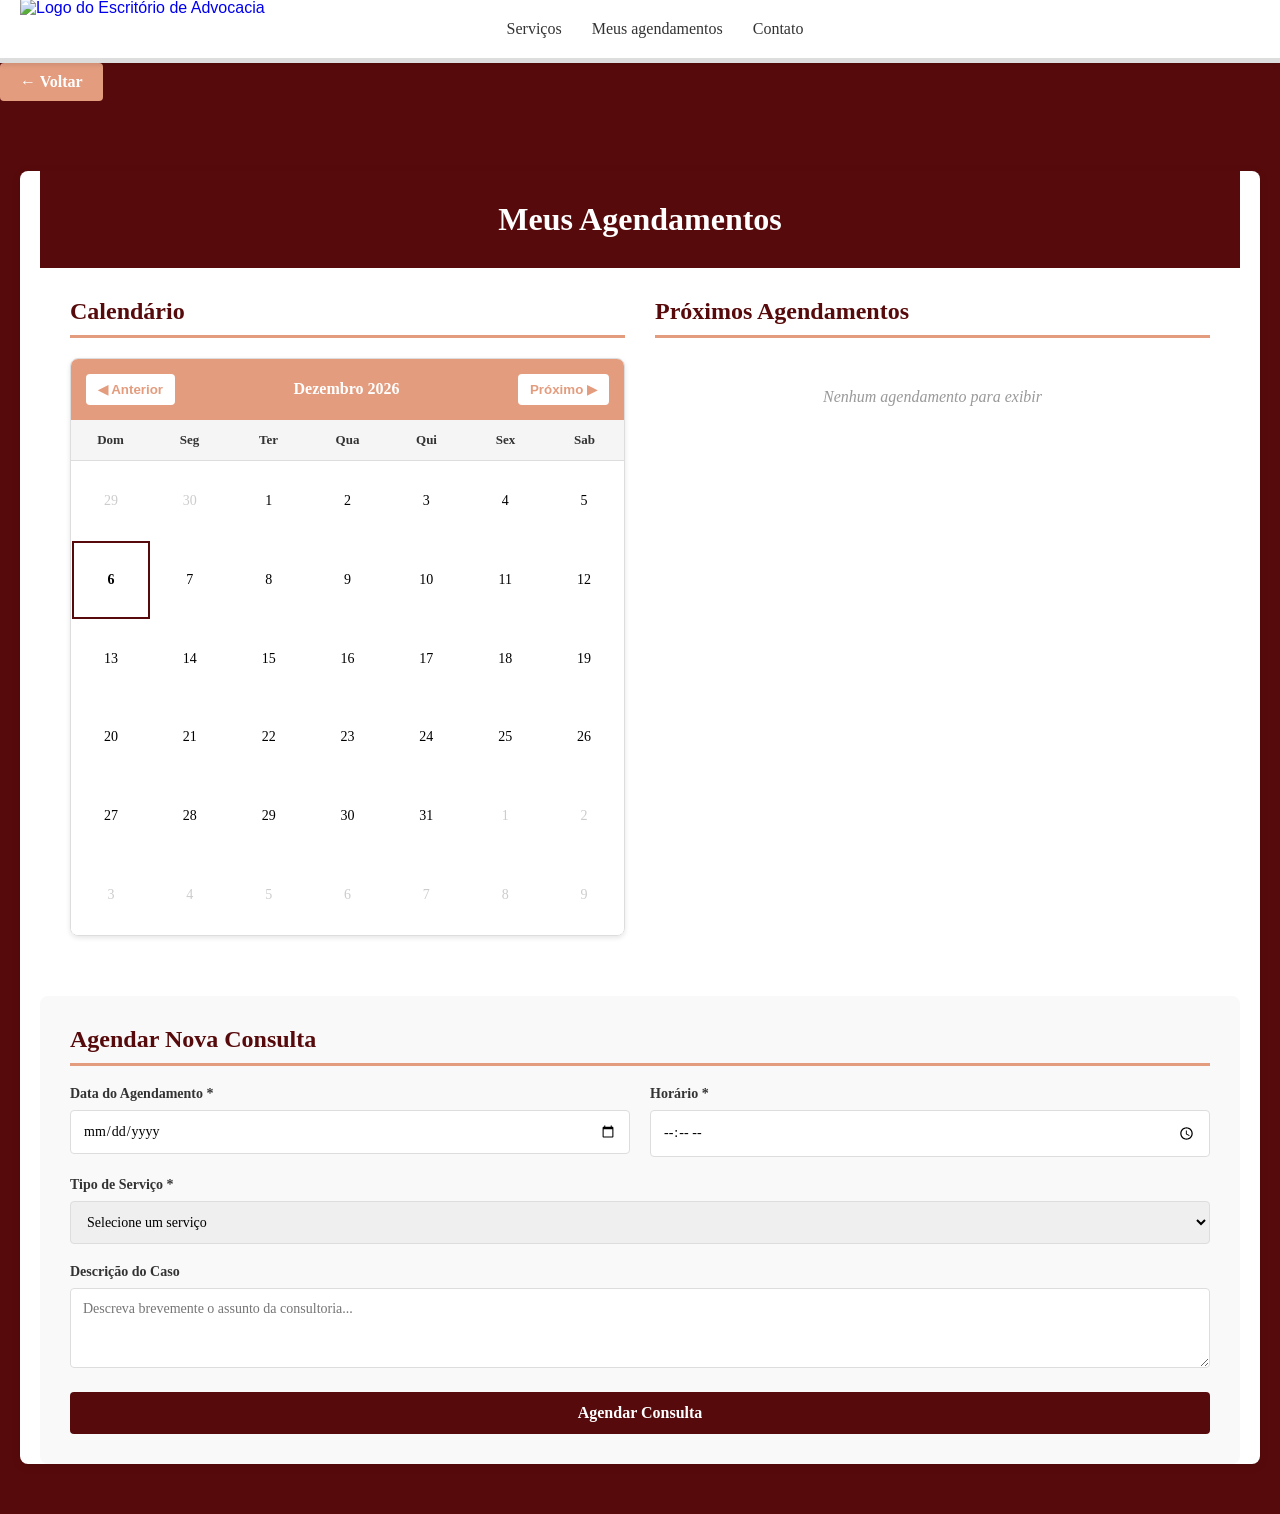
==== Front-end/Pag_Agendamento.html @ 37e8faf8 "agendamentos" ====
<!DOCTYPE html>
<html lang="pt-BR">
<head>
    <meta charset="UTF-8">
    <meta name="viewport" content="width=device-width, initial-scale=1.0">
    <title>Meus Agendamentos</title>
    <link rel="stylesheet" href="Style.css" />
</head>
<body>
    <header>
        <a href="Pag_Inicial.html" class="logo-link"><img class="logo" src="logo.png" alt="Logo do Escritório de Advocacia"></a>
        <nav>
            <ul>
                <li><a href="Pag_Inicial.html">Serviços</a></li>
                <li><a href="Pag_Agendamento.html">Meus agendamentos</a></li>
                <li><a href="agendar.html">Contato</a></li>
            </ul>
        </nav>
    </header>

    <a href="Pag_Inicial.html" class="btn-back">← Voltar</a>

    <div class="appointments-container">
        <div class="appointments-header">
            <h1>Meus Agendamentos</h1>
        </div>

        <div class="appointments-content">
            <!-- Calendar Section -->
            <div class="calendar-section">
                <h2>Calendário</h2>
                <div class="calendar">
                    <div class="calendar-header">
                        <button id="prevMonth">◀ Anterior</button>
                        <span id="monthYear"></span>
                        <button id="nextMonth">Próximo ▶</button>
                    </div>
                    <div class="calendar-weekdays">
                        <div class="calendar-weekday">Dom</div>
                        <div class="calendar-weekday">Seg</div>
                        <div class="calendar-weekday">Ter</div>
                        <div class="calendar-weekday">Qua</div>
                        <div class="calendar-weekday">Qui</div>
                        <div class="calendar-weekday">Sex</div>
                        <div class="calendar-weekday">Sab</div>
                    </div>
                    <div class="calendar-days" id="calendarDays"></div>
                </div>
            </div>

            <!-- Appointments List Section -->
            <div class="appointments-list-section">
                <h2>Próximos Agendamentos</h2>
                <div class="appointments-list" id="appointmentsList">
                    <div class="no-appointments">Nenhum agendamento para exibir</div>
                </div>
            </div>
        </div>

        <!-- New Appointment Section -->
        <div class="booking-section">
            <h2>Agendar Nova Consulta</h2>
            <form id="bookingForm">
                <div class="form-row">
                    <div class="form-group">
                        <label for="appointmentDate">Data do Agendamento *</label>
                        <input type="date" id="appointmentDate" name="appointmentDate" required>
                    </div>
                    <div class="form-group">
                        <label for="appointmentTime">Horário *</label>
                        <input type="time" id="appointmentTime" name="appointmentTime" required>
                    </div>
                </div>

                <div class="form-group">
                    <label for="appointmentService">Tipo de Serviço *</label>
                    <select id="appointmentService" name="appointmentService" required>
                        <option value="">Selecione um serviço</option>
                        <option value="Consultoria Jurídica">Consultoria Jurídica</option>
                        <option value="Direito Civil">Direito Civil</option>
                        <option value="Direito Trabalhista">Direito Trabalhista</option>
                        <option value="Direito Penal">Direito Penal</option>
                        <option value="Direito Administrativo">Direito Administrativo</option>
                        <option value="Análise de Contratos">Análise de Contratos</option>
                    </select>
                </div>

                <div class="form-group">
                    <label for="appointmentDescription">Descrição do Caso</label>
                    <textarea id="appointmentDescription" name="appointmentDescription" placeholder="Descreva brevemente o assunto da consultoria..."></textarea>
                </div>

                <button type="submit" class="btn-primary">Agendar Consulta</button>
            </form>
        </div>
    </div>

    <script src="appointments.js"></script>
</body>
---- Front-end/Style.css ----
body{
    font-family: Arial, sans-serif;
    background-color: #570A0B;
    margin: 0;
    padding: 0;
}

header {
    background-color: white;
    padding: 20px;
    box-shadow: 0 2px 5px rgba(0, 0, 0, 0.1);
    display: flex;
    justify-content: center;
    align-items: center;
    border-bottom: 5px solid #ddd;
    gap: 30px;
    position: relative;
}

header img.logo {
    height: 60px;
    width: auto;
    margin: 0;
    object-fit: contain;
    flex-shrink: 0;
    position: absolute;
    left: 20px;
}

.logo-link {
    cursor: pointer;
    display: flex;
    align-items: center;
    text-decoration: none;
}

nav ul {
    list-style: none;
    margin: 0;
    padding: 0;
    display: flex;
    gap: 30px;
}

nav a {
    text-decoration: none;
    color: #333;
    justify-content: center;
    font-weight: 500;
    font-size: 16px;
    font-family: 'Roboto Serif', serif;
    font-style: bold;
    transition: color 0.3s ease;
}

nav a:hover {
    color: #E39C7E;
}

h1 {
    color: white;
    font-family: 'Roboto', serif;
    justify-content: center;
    text-align: center;
    margin-top: 50px;
}

p {
    color: white;
    font-family: 'Roboto', serif;
    justify-content: center;
    text-align: center;
    margin-top: 5px;
    font-size: 15px;
}

.container {
    padding: 0 20px;
    width: 100%;
    max-width: 1000px;
    margin: 0 auto;
    box-sizing: border-box;
}

img.perfil {
    float: left;
    margin: 5px;
    width: 35%;
    max-width: 350px;
    height: auto;
    margin-top: 60px;
    margin-right: 20px;
}

h4 {
    color: white;
    font-family: 'Roboto', serif;
    text-align: left;
    margin-top: 72px;
    margin-left: 5px;
    font-size: 15px;
    overflow: hidden;
}

.reviews {
    background-color: #fff;
    padding: 60px 20px;
    text-align: center;
    margin-top: 100px;
    clear: both;
}

.reviews h2 {
    color: #570A0B;
    font-family: 'Roboto', serif;
    font-size: 32px;
    margin-bottom: 40px;
}

.review-container {
    display: flex;
    justify-content: center;
    gap: 30px;
    flex-wrap: wrap;
    max-width: 1200px;
    margin: 0 auto;
}

.review-card {
    background-color: #f5f5f5;
    border-left: 5px solid #E39C7E;
    padding: 20px;
    max-width: 300px;
    box-shadow: 0 2px 8px rgba(0, 0, 0, 0.1);
    text-align: left;
}

.review-text {
    color: #333;
    font-family: 'Roboto', serif;
    font-size: 14px;
    margin: 0 0 15px 0;
    font-style: italic;
}

.review-author {
    color: #570A0B;
    font-family: 'Roboto', serif;
    font-weight: bold;
    font-size: 13px;
    margin: 0;
}

/* Appointments Page Styles */
.appointments-container {
    max-width: 1200px;
    margin: 50px auto;
    padding: 0 20px;
    background-color: white;
    border-radius: 8px;
    box-shadow: 0 2px 10px rgba(0, 0, 0, 0.1);
    overflow: hidden;
}

.appointments-header {
    background-color: #570A0B;
    color: white;
    padding: 30px;
    text-align: center;
}

.appointments-header h1 {
    margin: 0;
    color: white;
    font-size: 32px;
}

.appointments-content {
    display: flex;
    flex-wrap: wrap;
    gap: 30px;
    padding: 30px;
}

.calendar-section {
    flex: 1;
    min-width: 300px;
}

.appointments-list-section {
    flex: 1;
    min-width: 300px;
}

.calendar-section h2,
.appointments-list-section h2 {
    color: #570A0B;
    font-family: 'Roboto', serif;
    margin-top: 0;
    border-bottom: 3px solid #E39C7E;
    padding-bottom: 10px;
}

/* Calendar Styles */
.calendar {
    border: 1px solid #ddd;
    border-radius: 8px;
    overflow: hidden;
    box-shadow: 0 2px 5px rgba(0, 0, 0, 0.1);
}

.calendar-header {
    display: flex;
    justify-content: space-between;
    align-items: center;
    background-color: #E39C7E;
    color: white;
    padding: 15px;
    font-family: 'Roboto', serif;
    font-weight: bold;
}

.calendar-header button {
    background-color: white;
    color: #E39C7E;
    border: none;
    padding: 8px 12px;
    border-radius: 4px;
    cursor: pointer;
    font-weight: bold;
    transition: background-color 0.3s ease;
}

.calendar-header button:hover {
    background-color: #f0f0f0;
}

.calendar-weekdays {
    display: grid;
    grid-template-columns: repeat(7, 1fr);
    background-color: #f5f5f5;
    border-bottom: 1px solid #ddd;
}

.calendar-weekday {
    padding: 12px 5px;
    text-align: center;
    font-weight: bold;
    color: #333;
    font-size: 13px;
    font-family: 'Roboto', serif;
}

.calendar-days {
    display: grid;
    grid-template-columns: repeat(7, 1fr);
    gap: 1px;
    background-color: #ddd;
    padding: 1px;
    background-color: #fff;
}

.calendar-day {
    aspect-ratio: 1;
    padding: 8px;
    text-align: center;
    background-color: white;
    cursor: pointer;
    transition: all 0.3s ease;
    font-family: 'Roboto', serif;
    display: flex;
    align-items: center;
    justify-content: center;
    font-size: 14px;
}

.calendar-day:hover {
    background-color: #f0f0f0;
}

.calendar-day.other-month {
    color: #ccc;
}

.calendar-day.selected {
    background-color: #E39C7E;
    color: white;
    font-weight: bold;
}

.calendar-day.today {
    border: 2px solid #570A0B;
    font-weight: bold;
}

.calendar-day.has-appointment {
    background-color: #e8f4f8;
    border-bottom: 3px solid #570A0B;
}

/* Appointments List */
.appointments-list {
    max-height: 500px;
    overflow-y: auto;
}

.appointment-card {
    background-color: #f9f9f9;
    border-left: 4px solid #E39C7E;
    padding: 15px;
    margin-bottom: 15px;
    border-radius: 4px;
    box-shadow: 0 2px 4px rgba(0, 0, 0, 0.05);
}

.appointment-card.upcoming {
    border-left-color: #570A0B;
}

.appointment-date {
    color: #570A0B;
    font-weight: bold;
    font-size: 14px;
    margin-bottom: 5px;
    font-family: 'Roboto', serif;
}

.appointment-time {
    color: #666;
    font-size: 13px;
    margin-bottom: 8px;
    font-family: 'Roboto', serif;
}

.appointment-description {
    color: #333;
    font-size: 13px;
    margin-bottom: 10px;
    font-family: 'Roboto', serif;
}

.appointment-actions {
    display: flex;
    gap: 10px;
}

.btn-small {
    padding: 6px 12px;
    font-size: 12px;
    border: none;
    border-radius: 4px;
    cursor: pointer;
    transition: all 0.3s ease;
    font-family: 'Roboto', serif;
    font-weight: bold;
}

.btn-delete {
    background-color: #e74c3c;
    color: white;
}

.btn-delete:hover {
    background-color: #c0392b;
}

.btn-edit {
    background-color: #3498db;
    color: white;
}

.btn-edit:hover {
    background-color: #2980b9;
}

.no-appointments {
    text-align: center;
    color: #999;
    padding: 30px;
    font-style: italic;
    font-family: 'Roboto', serif;
}

/* New Appointment Form */
.booking-section {
    background-color: #f9f9f9;
    padding: 30px;
    border-radius: 8px;
    margin-top: 30px;
}

.booking-section h2 {
    color: #570A0B;
    font-family: 'Roboto', serif;
    margin-top: 0;
    border-bottom: 3px solid #E39C7E;
    padding-bottom: 10px;
}

.form-group {
    margin-bottom: 20px;
}

.form-group label {
    display: block;
    margin-bottom: 8px;
    color: #333;
    font-weight: bold;
    font-family: 'Roboto', serif;
    font-size: 14px;
}

.form-group input,
.form-group textarea,
.form-group select {
    width: 100%;
    padding: 12px;
    border: 1px solid #ddd;
    border-radius: 4px;
    font-family: 'Roboto', serif;
    font-size: 14px;
    box-sizing: border-box;
    transition: border-color 0.3s ease;
}

.form-group input:focus,
.form-group textarea:focus,
.form-group select:focus {
    outline: none;
    border-color: #E39C7E;
    box-shadow: 0 0 5px rgba(227, 156, 126, 0.3);
}

.form-group textarea {
    resize: vertical;
    min-height: 80px;
}

.form-row {
    display: flex;
    gap: 20px;
}

.form-row .form-group {
    flex: 1;
}

.btn-primary {
    background-color: #570A0B;
    color: white;
    padding: 12px 30px;
    border: none;
    border-radius: 4px;
    cursor: pointer;
    font-weight: bold;
    font-size: 16px;
    font-family: 'Roboto', serif;
    transition: background-color 0.3s ease;
    width: 100%;
}

.btn-primary:hover {
    background-color: #3a0607;
}

.btn-back {
    display: inline-block;
    margin-bottom: 20px;
    padding: 10px 20px;
    background-color: #E39C7E;
    color: white;
    text-decoration: none;
    border-radius: 4px;
    font-family: 'Roboto', serif;
    font-weight: bold;
    transition: background-color 0.3s ease;
}

.btn-back:hover {
    background-color: #d68a6e;
}

@media (max-width: 768px) {
    .appointments-content {
        flex-direction: column;
    }
    
    .form-row {
        flex-direction: column;
        gap: 0;
    }
    
    .appointments-container {
        margin: 20px auto;
    }
}
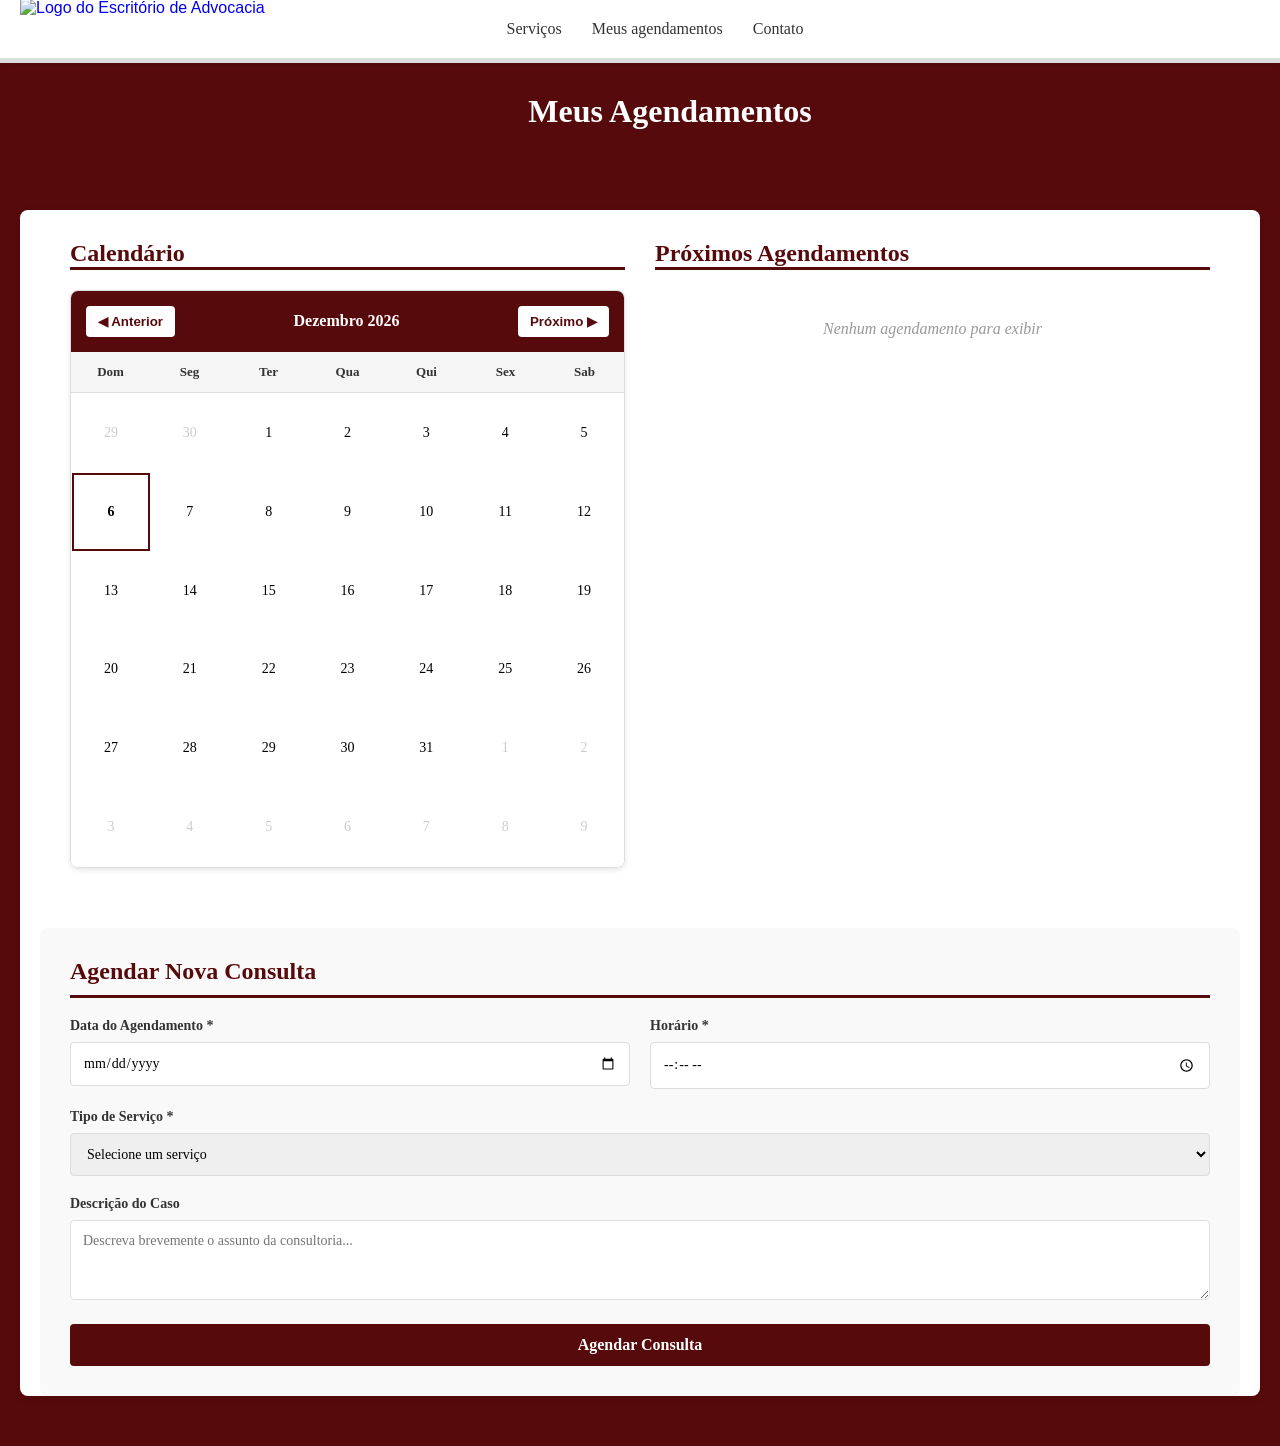
==== commit 3f59bedb: "header fix" ====
--- a/Front-end/Pag_Agendamento.html
+++ b/Front-end/Pag_Agendamento.html
@@ -18,13 +18,11 @@
         </nav>
     </header>
 
-    <a href="Pag_Inicial.html" class="btn-back">← Voltar</a>
+    <div class="appointments-header">
+        <h1>Meus Agendamentos</h1>
+    </div>
 
     <div class="appointments-container">
-        <div class="appointments-header">
-            <h1>Meus Agendamentos</h1>
-        </div>
-
         <div class="appointments-content">
             <!-- Calendar Section -->
             <div class="calendar-section">
--- a/Front-end/Style.css
+++ b/Front-end/Style.css
@@ -167,6 +167,7 @@
     color: white;
     padding: 30px;
     text-align: center;
+    width: 100%;
 }
 
 .appointments-header h1 {
@@ -197,8 +198,8 @@
     color: #570A0B;
     font-family: 'Roboto', serif;
     margin-top: 0;
-    border-bottom: 3px solid #E39C7E;
-    padding-bottom: 10px;
+    border-bottom: 3px solid #570A0B;
+    padding-bottom: px;
 }
 
 /* Calendar Styles */
@@ -213,16 +214,15 @@
     display: flex;
     justify-content: space-between;
     align-items: center;
-    background-color: #E39C7E;
+    background-color: #570A0B;
     color: white;
     padding: 15px;
     font-family: 'Roboto', serif;
     font-weight: bold;
 }
-
 .calendar-header button {
     background-color: white;
-    color: #E39C7E;
+    color: #570A0B;
     border: none;
     padding: 8px 12px;
     border-radius: 4px;
@@ -283,7 +283,7 @@
 }
 
 .calendar-day.selected {
-    background-color: #E39C7E;
+    background-color: #570A0B;
     color: white;
     font-weight: bold;
 }
@@ -306,7 +306,7 @@
 
 .appointment-card {
     background-color: #f9f9f9;
-    border-left: 4px solid #E39C7E;
+    border-left: 4px solid #570A0B;
     padding: 15px;
     margin-bottom: 15px;
     border-radius: 4px;
@@ -393,7 +393,7 @@
     color: #570A0B;
     font-family: 'Roboto', serif;
     margin-top: 0;
-    border-bottom: 3px solid #E39C7E;
+    border-bottom: 3px solid #570A0B;
     padding-bottom: 10px;
 }
 
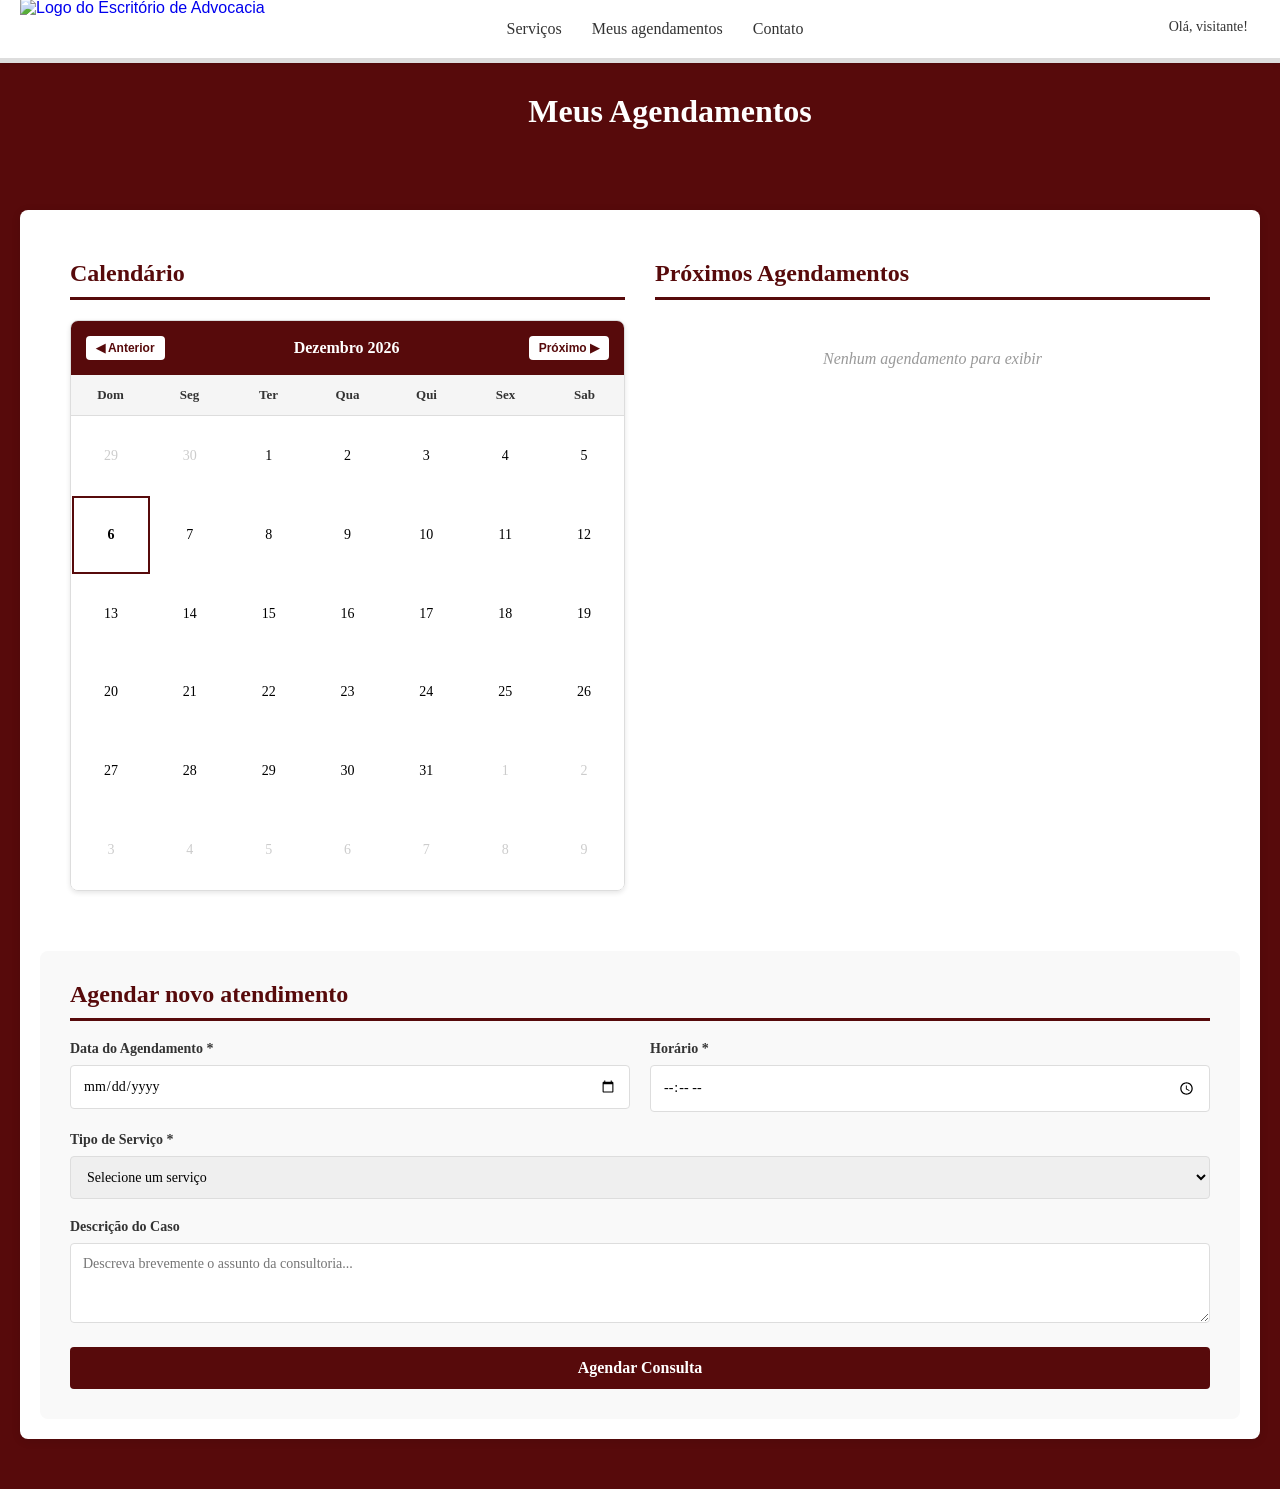
==== commit 3fddda77: "cadastro" ====
--- a/Front-end/Pag_Agendamento.html
+++ b/Front-end/Pag_Agendamento.html
@@ -7,6 +7,7 @@
     <link rel="stylesheet" href="Style.css" />
 </head>
 <body>
+    <script src="login.js"></script>
     <header>
         <a href="Pag_Inicial.html" class="logo-link"><img class="logo" src="logo.png" alt="Logo do Escritório de Advocacia"></a>
         <nav>
@@ -16,6 +17,13 @@
                 <li><a href="agendar.html">Contato</a></li>
             </ul>
         </nav>
+        <div class="user-section">
+            <a href="Pag_Login.html" id="userGreeting" class="user-greeting">Olá, visitante!</a>
+            <div id="userDropdown" class="user-dropdown hidden">
+                <button class="dropdown-item" onclick="editUserInfo()">Editar Informações</button>
+                <button class="dropdown-item logout" onclick="logoutUser()">Sair</button>
+            </div>
+        </div>
     </header>
 
     <div class="appointments-header">
@@ -23,6 +31,8 @@
     </div>
 
     <div class="appointments-container">
+        
+        
         <div class="appointments-content">
             <!-- Calendar Section -->
             <div class="calendar-section">
@@ -57,7 +67,7 @@
 
         <!-- New Appointment Section -->
         <div class="booking-section">
-            <h2>Agendar Nova Consulta</h2>
+            <h2>Agendar novo atendimento</h2>
             <form id="bookingForm">
                 <div class="form-row">
                     <div class="form-group">
--- a/Front-end/Style.css
+++ b/Front-end/Style.css
@@ -57,6 +57,338 @@
     color: #E39C7E;
 }
 
+.user-section {
+    position: absolute;
+    right: 20px;
+    top: 50%;
+    transform: translateY(-50%);
+    display: flex;
+    align-items: center;
+    gap: 10px;
+    max-width: 200px;
+}
+
+.user-greeting {
+    font-family: 'Roboto', serif;
+    font-size: 14px;
+    color: #333;
+    font-weight: 500;
+    min-height: 20px;
+    cursor: pointer;
+    padding: 8px 12px;
+    border-radius: 4px;
+    transition: all 0.3s ease;
+    text-decoration: none;
+    white-space: nowrap;
+    overflow: hidden;
+    text-overflow: ellipsis;
+}
+
+.user-greeting:hover {
+    background-color: #f0f0f0;
+}
+
+@media (max-width: 1024px) {
+    .user-section {
+        right: 15px;
+        max-width: 180px;
+    }
+    
+    .user-greeting {
+        font-size: 13px;
+        padding: 6px 10px;
+    }
+}
+
+@media (max-width: 768px) {
+    .user-section {
+        right: 10px;
+        max-width: 150px;
+        gap: 5px;
+    }
+    
+    .user-greeting {
+        font-size: 12px;
+        padding: 5px 8px;
+    }
+}
+
+@media (max-width: 480px) {
+    .user-section {
+        right: 5px;
+        max-width: 120px;
+        gap: 3px;
+    }
+    
+    .user-greeting {
+        font-size: 11px;
+        padding: 4px 6px;
+    }
+}
+
+.user-greeting.logged-in {
+    display: flex;
+    align-items: center;
+    gap: 10px;
+}
+
+.user-greeting.logged-in::after {
+    content: '▼';
+    font-size: 10px;
+    margin-left: 5px;
+}
+
+.user-dropdown {
+    position: absolute;
+    top: 100%;
+    right: 20px;
+    margin-top: 5px;
+    background-color: white;
+    border: 1px solid #ddd;
+    border-radius: 4px;
+    box-shadow: 0 4px 12px rgba(0, 0, 0, 0.15);
+    z-index: 1000;
+    min-width: 180px;
+    overflow: hidden;
+}
+
+.user-dropdown.hidden {
+    display: none;
+}
+
+.dropdown-item {
+    display: block;
+    width: 100%;
+    padding: 12px 16px;
+    border: none;
+    background: none;
+    text-align: left;
+    cursor: pointer;
+    font-family: 'Roboto', serif;
+    font-size: 13px;
+    color: #333;
+    transition: all 0.3s ease;
+    border-bottom: 1px solid #f0f0f0;
+}
+
+.dropdown-item:last-child {
+    border-bottom: none;
+}
+
+.dropdown-item:hover {
+    background-color: #f9f9f9;
+    color: #570A0B;
+    font-weight: 500;
+}
+
+.dropdown-item.logout {
+    color: #e74c3c;
+}
+
+.dropdown-item.logout:hover {
+    background-color: #ffe5e5;
+    color: #c0392b;
+}
+
+.login-modal {
+    display: flex;
+    gap: 8px;
+    align-items: center;
+}
+
+.login-modal.hidden {
+    display: none;
+}
+
+.login-btn {
+    padding: 8px 16px;
+    background-color: #570A0B;
+    color: white;
+    border: none;
+    border-radius: 4px;
+    cursor: pointer;
+    font-family: 'Roboto', serif;
+    font-weight: bold;
+    font-size: 13px;
+    transition: background-color 0.3s ease;
+    display: none;
+}
+
+.login-btn:hover {
+    background-color: #3a0607;
+}
+
+.login-modal-overlay {
+    position: fixed;
+    top: 0;
+    left: 0;
+    right: 0;
+    bottom: 0;
+    background-color: rgba(0, 0, 0, 0.5);
+    display: none;
+    align-items: center;
+    justify-content: center;
+    z-index: 2000;
+}
+
+.login-modal-overlay.hidden {
+    display: none;
+}
+
+.login-modal-content form {
+    display: flex;
+    flex-wrap: wrap;
+    gap: 10px;
+}
+
+/* Login Page Styles */
+.login-page-container {
+    background-color: #570A0B;
+    min-height: calc(100vh - 100px);
+    display: flex;
+    align-items: center;
+    justify-content: center;
+    padding: 40px 20px;
+}
+
+.login-page-content {
+    background-color: white;
+    padding: 50px;
+    border-radius: 8px;
+    box-shadow: 0 4px 20px rgba(0, 0, 0, 0.2);
+    max-width: 500px;
+    width: 100%;
+}
+
+.login-page-content h1 {
+    color: #570A0B;
+    text-align: center;
+    margin: 0 0 30px 0;
+    font-size: 28px;
+}
+
+.login-tabs {
+    display: flex;
+    gap: 10px;
+    margin-bottom: 30px;
+    border-bottom: 2px solid #f0f0f0;
+}
+
+.tab-button {
+    flex: 1;
+    padding: 12px;
+    background-color: transparent;
+    border: none;
+    color: #999;
+    font-family: 'Roboto', serif;
+    font-size: 16px;
+    font-weight: bold;
+    cursor: pointer;
+    transition: all 0.3s ease;
+    border-bottom: 3px solid transparent;
+    margin-bottom: -2px;
+}
+
+.tab-button:hover {
+    color: #570A0B;
+}
+
+.tab-button.active {
+    color: #570A0B;
+    border-bottom-color: #E39C7E;
+}
+
+.tab-content {
+    display: none;
+}
+
+.tab-content.active {
+    display: block;
+}
+
+.tab-content h2 {
+    color: #570A0B;
+    font-size: 20px;
+    margin: 0 0 20px 0;
+    text-align: center;
+}
+
+.login-page-content .form-group {
+    margin-bottom: 15px;
+}
+
+.login-page-content .form-group label {
+    display: block;
+    margin-bottom: 8px;
+    color: #333;
+    font-weight: bold;
+    font-family: 'Roboto', serif;
+    font-size: 14px;
+}
+
+.login-page-content .form-group input {
+    width: 100%;
+    padding: 12px;
+    border: 1px solid #ddd;
+    border-radius: 4px;
+    font-family: 'Roboto', serif;
+    font-size: 14px;
+    box-sizing: border-box;
+    transition: border-color 0.3s ease;
+}
+
+.login-page-content .form-group input:focus {
+    outline: none;
+    border-color: #E39C7E;
+    box-shadow: 0 0 5px rgba(227, 156, 126, 0.3);
+}
+
+.login-page-content .btn-primary {
+    width: 100%;
+    margin-top: 10px;
+}
+
+.form-hint {
+    text-align: center;
+    color: #999;
+    font-size: 12px;
+    margin-top: 15px;
+    font-family: 'Roboto', serif;
+    font-style: italic;
+}
+
+.login-modal input {
+    padding: 8px 12px;
+    border: 1px solid #ddd;
+    border-radius: 4px;
+    font-family: 'Roboto', serif;
+    font-size: 13px;
+    width: 150px;
+}
+
+.login-modal input:focus {
+    outline: none;
+    border-color: #E39C7E;
+    box-shadow: 0 0 5px rgba(227, 156, 126, 0.3);
+}
+
+.login-modal button {
+    padding: 8px 16px;
+    background-color: #570A0B;
+    color: white;
+    border: none;
+    border-radius: 4px;
+    cursor: pointer;
+    font-family: 'Roboto', serif;
+    font-weight: bold;
+    font-size: 13px;
+    transition: background-color 0.3s ease;
+}
+
+.login-modal button:hover {
+    background-color: #3a0607;
+}
+
 h1 {
     color: white;
     font-family: 'Roboto', serif;
@@ -155,7 +487,7 @@
 .appointments-container {
     max-width: 1200px;
     margin: 50px auto;
-    padding: 0 20px;
+    padding: 20px;
     background-color: white;
     border-radius: 8px;
     box-shadow: 0 2px 10px rgba(0, 0, 0, 0.1);
@@ -178,19 +510,20 @@
 
 .appointments-content {
     display: flex;
-    flex-wrap: wrap;
+    flex-wrap: nowrap;
     gap: 30px;
     padding: 30px;
+    align-items: flex-start;
 }
 
 .calendar-section {
     flex: 1;
-    min-width: 300px;
+    min-width: 250px;
 }
 
 .appointments-list-section {
     flex: 1;
-    min-width: 300px;
+    min-width: 250px;
 }
 
 .calendar-section h2,
@@ -199,7 +532,7 @@
     font-family: 'Roboto', serif;
     margin-top: 0;
     border-bottom: 3px solid #570A0B;
-    padding-bottom: px;
+    padding-bottom: 10px;
 }
 
 /* Calendar Styles */
@@ -224,10 +557,11 @@
     background-color: white;
     color: #570A0B;
     border: none;
-    padding: 8px 12px;
-    border-radius: 4px;
-    cursor: pointer;
-    font-weight: bold;
+    padding: 5px 10px;
+    border-radius: 4px;
+    cursor: pointer;
+    font-weight: bold;
+    font-size: 12px;
     transition: background-color 0.3s ease;
 }
 
@@ -466,6 +800,8 @@
 .btn-back {
     display: inline-block;
     margin-bottom: 20px;
+    margin-left: 0;
+    margin-right: 0;
     padding: 10px 20px;
     background-color: #E39C7E;
     color: white;
@@ -482,7 +818,7 @@
 
 @media (max-width: 768px) {
     .appointments-content {
-        flex-direction: column;
+        flex-wrap: wrap;
     }
     
     .form-row {
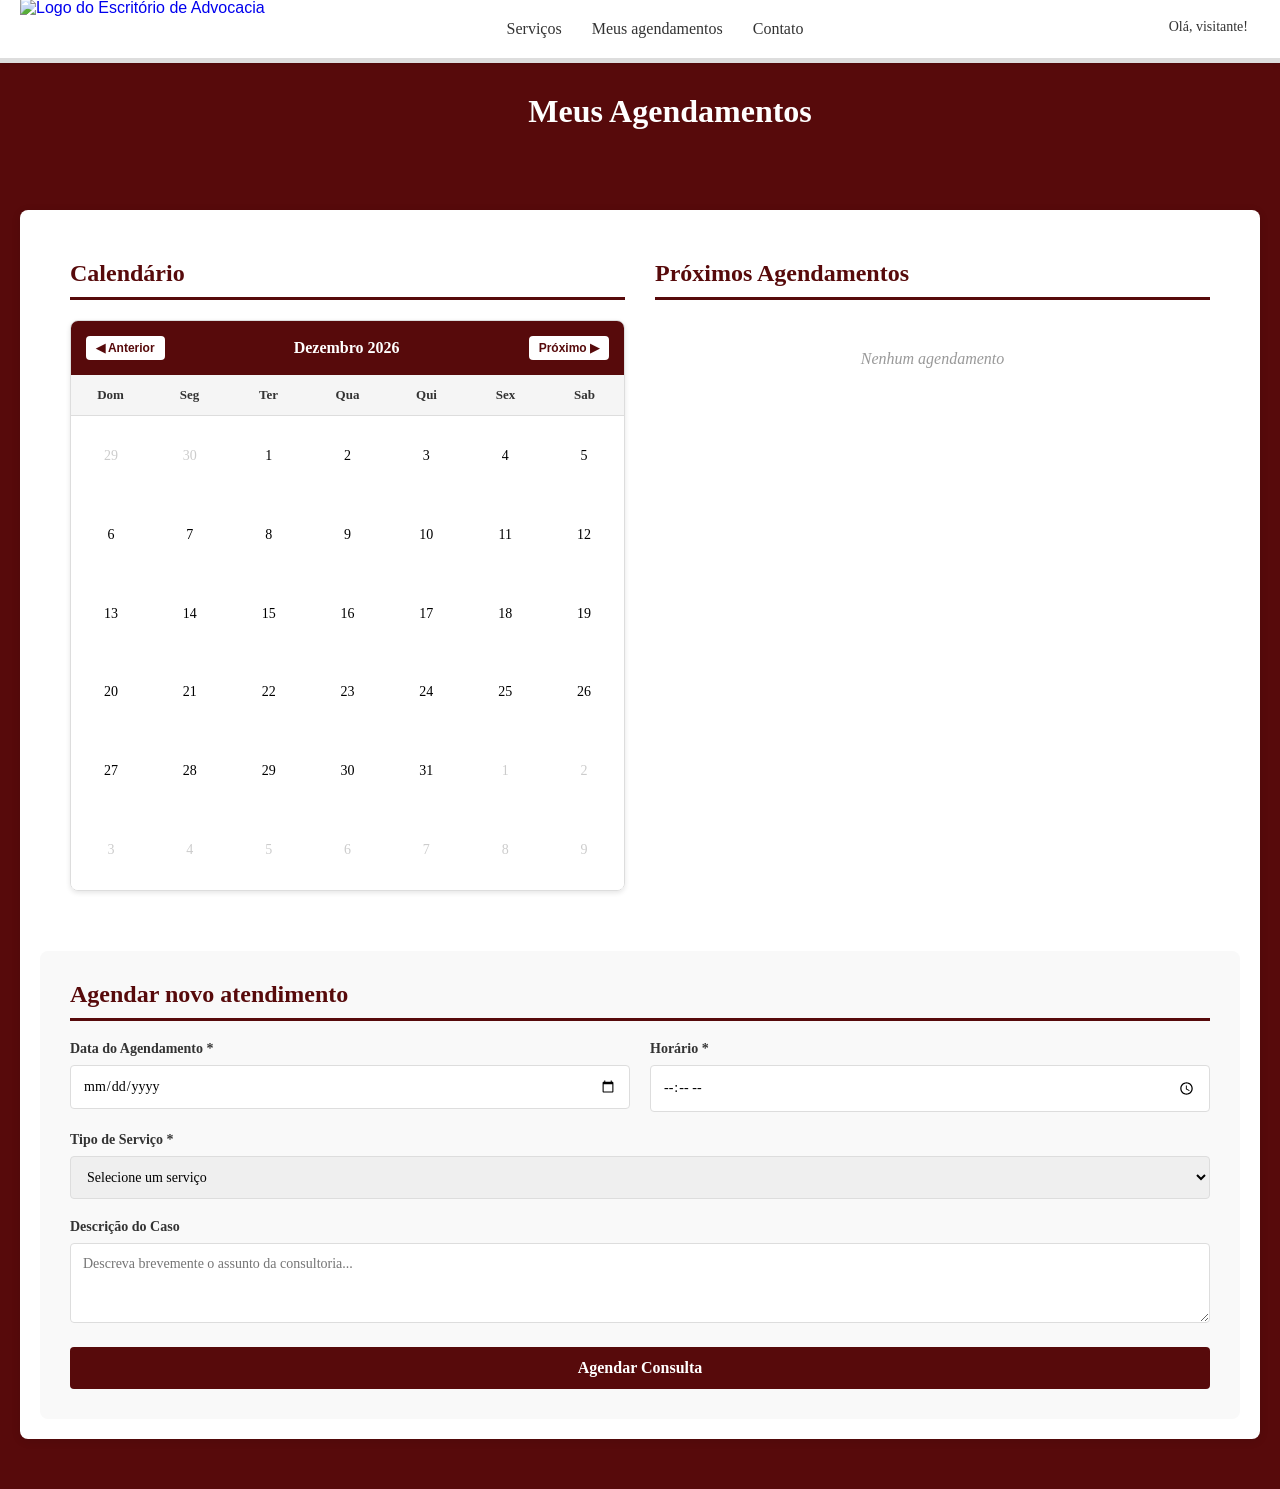
==== commit 6d937d48: "feat: integra front com o back" ====
--- a/Front-end/Pag_Agendamento.html
+++ b/Front-end/Pag_Agendamento.html
@@ -7,9 +7,11 @@
     <link rel="stylesheet" href="Style.css" />
 </head>
 <body>
-    <script src="login.js"></script>
+
     <header>
-        <a href="Pag_Inicial.html" class="logo-link"><img class="logo" src="logo.png" alt="Logo do Escritório de Advocacia"></a>
+        <a href="Pag_Inicial.html" class="logo-link">
+            <img class="logo" src="logo.png" alt="Logo do Escritório de Advocacia">
+        </a>
         <nav>
             <ul>
                 <li><a href="Pag_Inicial.html">Serviços</a></li>
@@ -20,8 +22,8 @@
         <div class="user-section">
             <a href="Pag_Login.html" id="userGreeting" class="user-greeting">Olá, visitante!</a>
             <div id="userDropdown" class="user-dropdown hidden">
-                <button class="dropdown-item" onclick="editUserInfo()">Editar Informações</button>
-                <button class="dropdown-item logout" onclick="logoutUser()">Sair</button>
+                <button type="button" class="dropdown-item" onclick="editUserInfo()">Editar Informações</button>
+                <button type="button" class="dropdown-item logout" onclick="logoutUser()">Sair</button>
             </div>
         </div>
     </header>
@@ -32,16 +34,16 @@
 
     <div class="appointments-container">
         
-        
         <div class="appointments-content">
+            
             <!-- Calendar Section -->
             <div class="calendar-section">
                 <h2>Calendário</h2>
                 <div class="calendar">
                     <div class="calendar-header">
-                        <button id="prevMonth">◀ Anterior</button>
+                        <button type="button" id="prevMonth">◀ Anterior</button>
                         <span id="monthYear"></span>
-                        <button id="nextMonth">Próximo ▶</button>
+                        <button type="button" id="nextMonth">Próximo ▶</button>
                     </div>
                     <div class="calendar-weekdays">
                         <div class="calendar-weekday">Dom</div>
@@ -68,21 +70,23 @@
         <!-- New Appointment Section -->
         <div class="booking-section">
             <h2>Agendar novo atendimento</h2>
-            <form id="bookingForm">
+
+            <form id="bookingForm" action="javascript:void(0);">
+
                 <div class="form-row">
                     <div class="form-group">
                         <label for="appointmentDate">Data do Agendamento *</label>
-                        <input type="date" id="appointmentDate" name="appointmentDate" required>
+                        <input type="date" id="appointmentDate" required>
                     </div>
                     <div class="form-group">
                         <label for="appointmentTime">Horário *</label>
-                        <input type="time" id="appointmentTime" name="appointmentTime" required>
+                        <input type="time" id="appointmentTime" required>
                     </div>
                 </div>
 
                 <div class="form-group">
                     <label for="appointmentService">Tipo de Serviço *</label>
-                    <select id="appointmentService" name="appointmentService" required>
+                    <select id="appointmentService" required>
                         <option value="">Selecione um serviço</option>
                         <option value="Consultoria Jurídica">Consultoria Jurídica</option>
                         <option value="Direito Civil">Direito Civil</option>
@@ -95,13 +99,18 @@
 
                 <div class="form-group">
                     <label for="appointmentDescription">Descrição do Caso</label>
-                    <textarea id="appointmentDescription" name="appointmentDescription" placeholder="Descreva brevemente o assunto da consultoria..."></textarea>
+                    <textarea id="appointmentDescription" placeholder="Descreva brevemente o assunto da consultoria..."></textarea>
                 </div>
 
-                <button type="submit" class="btn-primary">Agendar Consulta</button>
+                <button type="submit" class="btn-primary" id="submitBtn">
+                    Agendar Consulta
+                </button>
             </form>
         </div>
     </div>
 
+    <script src="login.js"></script>
     <script src="appointments.js"></script>
-</body>+
+</body>
+</html>
--- a/Front-end/Style.css
+++ b/Front-end/Style.css
@@ -159,13 +159,13 @@
 .dropdown-item {
     display: block;
     width: 100%;
-    padding: 12px 16px;
+    padding: 8px 12px;
     border: none;
     background: none;
     text-align: left;
     cursor: pointer;
     font-family: 'Roboto', serif;
-    font-size: 13px;
+    font-size: 14px;
     color: #333;
     transition: all 0.3s ease;
     border-bottom: 1px solid #f0f0f0;
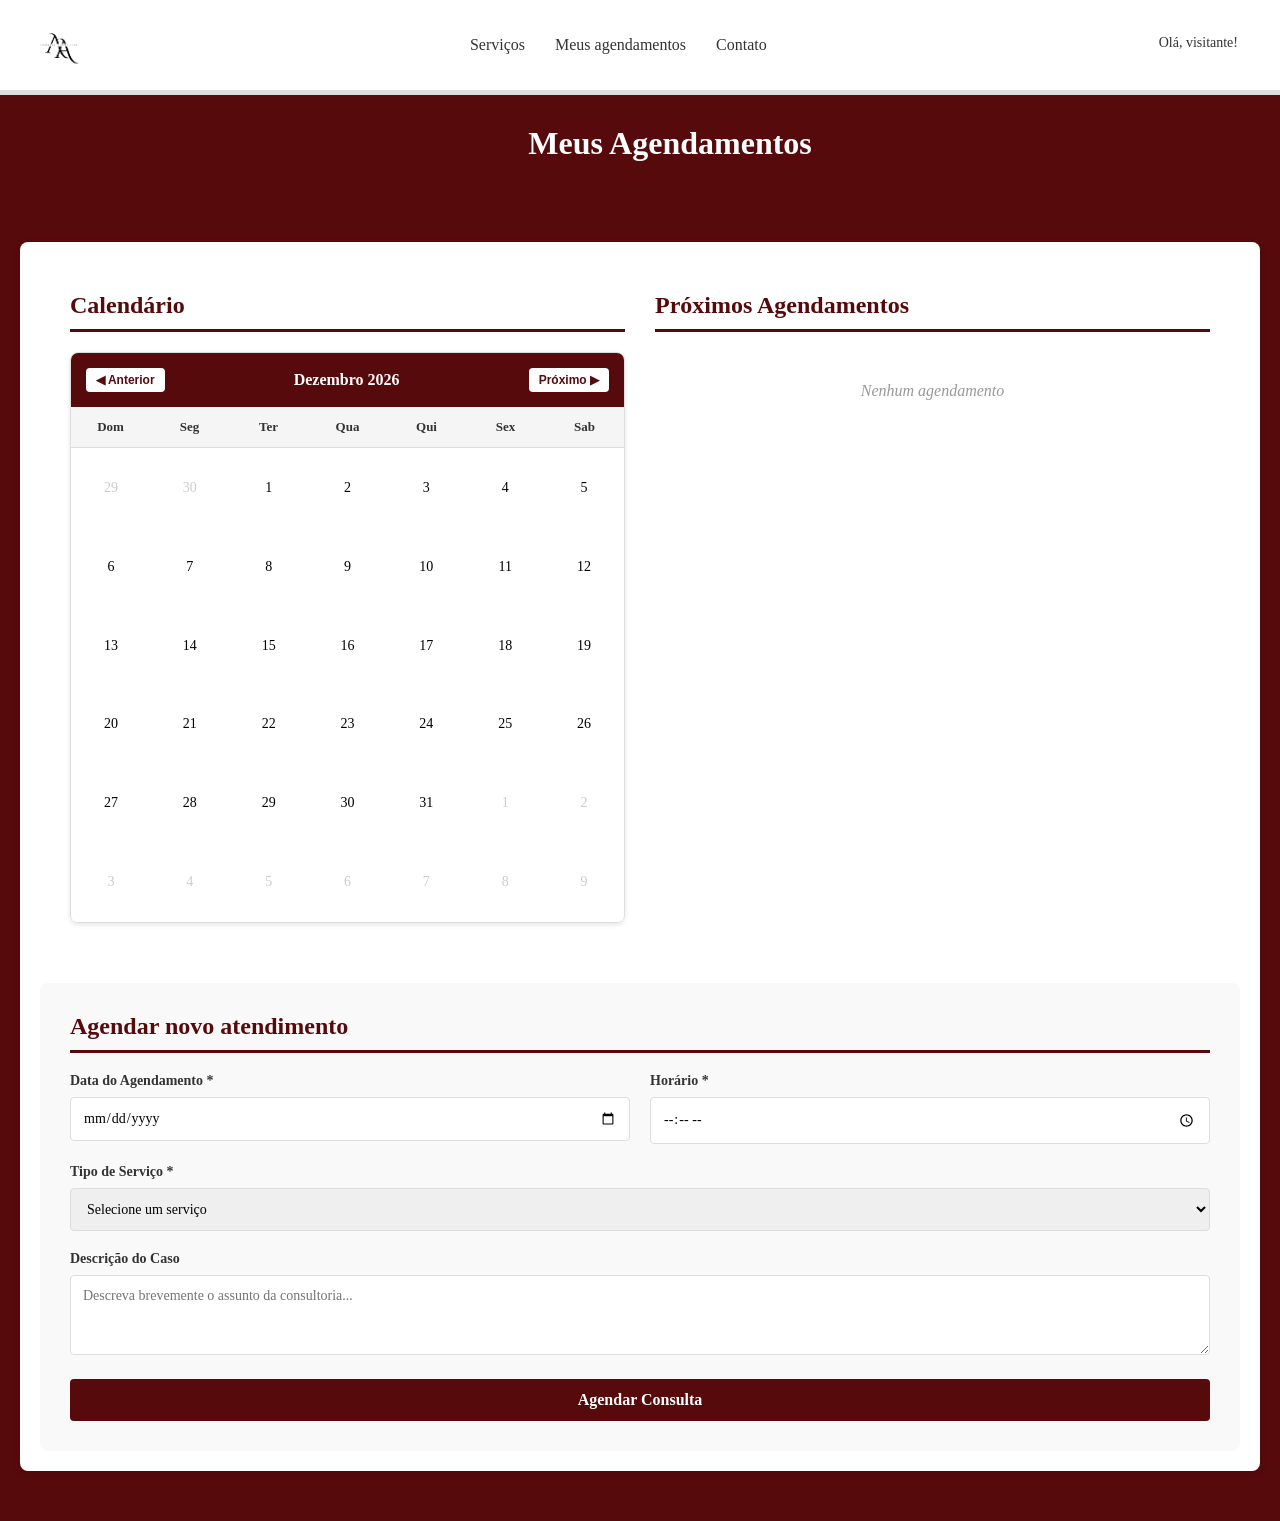
==== commit 06f2c6f2: "ajustes finais" ====
--- a/Front-end/Pag_Agendamento.html
+++ b/Front-end/Pag_Agendamento.html
@@ -10,7 +10,7 @@
 
     <header>
         <a href="Pag_Inicial.html" class="logo-link">
-            <img class="logo" src="logo.png" alt="Logo do Escritório de Advocacia">
+            <img class="logo" src="Logo.png" alt="Logo do Escritório de Advocacia">
         </a>
         <nav>
             <ul>
--- a/Front-end/Style.css
+++ b/Front-end/Style.css
@@ -7,49 +7,55 @@
 
 header {
     background-color: white;
-    padding: 20px;
+    padding: 15px 30px;
     box-shadow: 0 2px 5px rgba(0, 0, 0, 0.1);
-    display: flex;
-    justify-content: center;
-    align-items: center;
     border-bottom: 5px solid #ddd;
-    gap: 30px;
-    position: relative;
+
+    display: flex;
+    align-items: center;
+    justify-content: space-between;
+    gap: 20px;
+
+    flex-wrap: wrap;
+}
+
+.logo-link {
+    display: flex;
+    align-items: center;
+    text-decoration: none;
+    flex-shrink: 0;
 }
 
 header img.logo {
     height: 60px;
     width: auto;
-    margin: 0;
     object-fit: contain;
-    flex-shrink: 0;
-    position: absolute;
-    left: 20px;
-}
-
-.logo-link {
-    cursor: pointer;
-    display: flex;
-    align-items: center;
-    text-decoration: none;
+    display: block;
+}
+
+nav {
+    flex: 1;
+    display: flex;
+    justify-content: center;
 }
 
 nav ul {
     list-style: none;
     margin: 0;
     padding: 0;
+
     display: flex;
     gap: 30px;
+
+    align-items: center;
 }
 
 nav a {
     text-decoration: none;
     color: #333;
-    justify-content: center;
     font-weight: 500;
     font-size: 16px;
     font-family: 'Roboto Serif', serif;
-    font-style: bold;
     transition: color 0.3s ease;
 }
 
@@ -58,14 +64,11 @@
 }
 
 .user-section {
-    position: absolute;
-    right: 20px;
-    top: 50%;
-    transform: translateY(-50%);
     display: flex;
     align-items: center;
     gap: 10px;
-    max-width: 200px;
+
+    position: relative;
 }
 
 .user-greeting {
@@ -829,4 +832,30 @@
     .appointments-container {
         margin: 20px auto;
     }
+}
+
+@media (max-width: 768px) {
+    header {
+        flex-direction: column;
+        padding: 20px;
+    }
+
+    nav {
+        width: 100%;
+    }
+
+    nav ul {
+        flex-wrap: wrap;
+        justify-content: center;
+        gap: 15px;
+    }
+
+    .user-section {
+        width: 100%;
+        justify-content: center;
+    }
+
+    header img.logo {
+        height: 50px;
+    }
 }
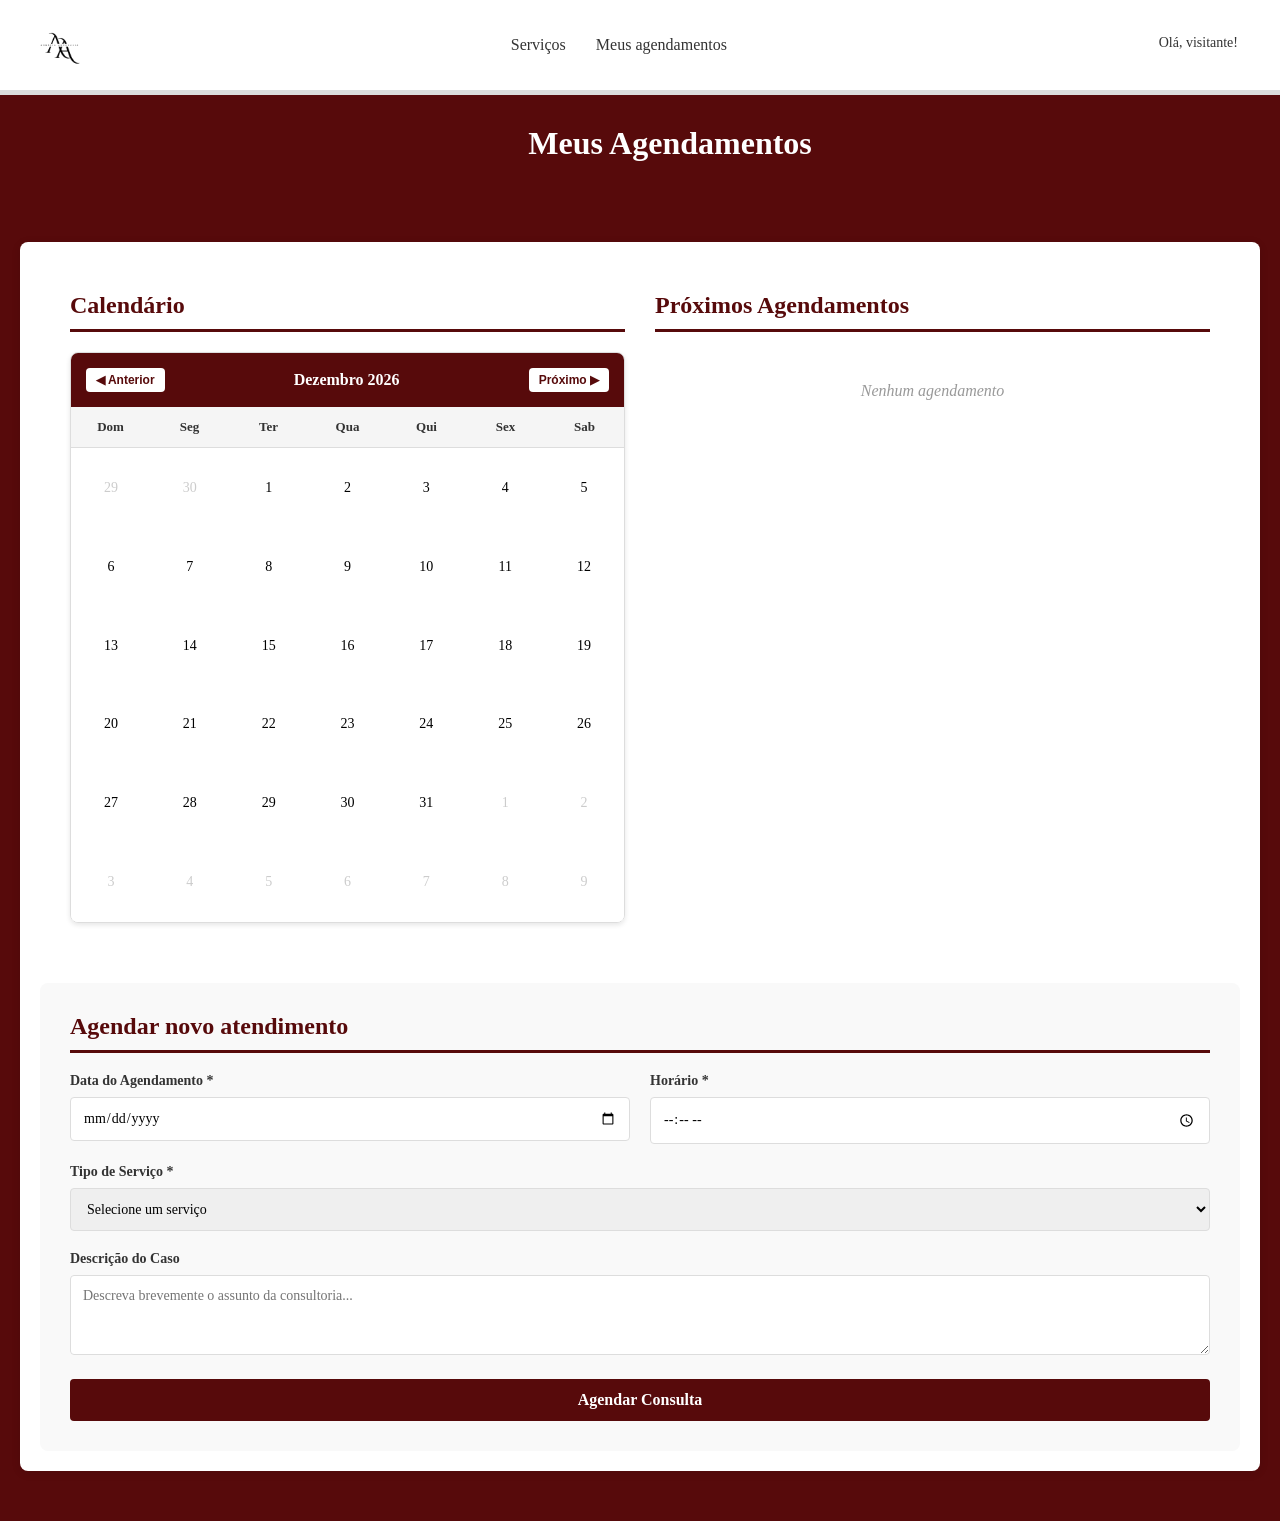
==== commit 3da2f566: "fix" ====
--- a/Front-end/Pag_Agendamento.html
+++ b/Front-end/Pag_Agendamento.html
@@ -16,7 +16,6 @@
             <ul>
                 <li><a href="Pag_Inicial.html">Serviços</a></li>
                 <li><a href="Pag_Agendamento.html">Meus agendamentos</a></li>
-                <li><a href="agendar.html">Contato</a></li>
             </ul>
         </nav>
         <div class="user-section">
